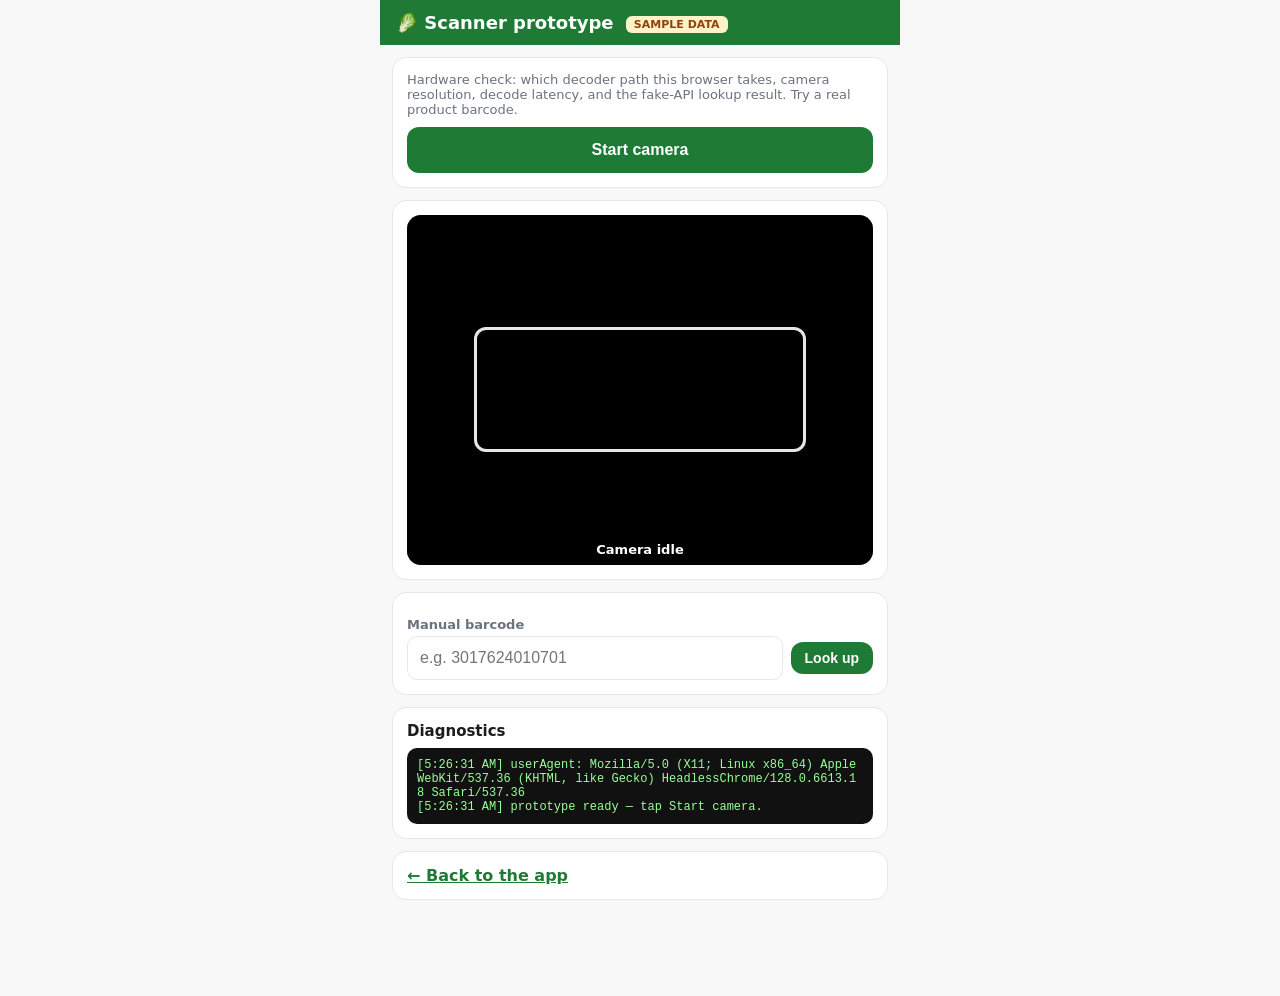
==== prototype/index.html @ d2eec7c8 "v0.1: barcode-first food tracker prototype (sample data) + scanner prototype" ====
<!DOCTYPE html>
<html lang="en">
<head>
<meta charset="utf-8">
<meta name="viewport" content="width=device-width, initial-scale=1, viewport-fit=cover">
<title>Scanner Prototype — Kohlrabi Food</title>
<meta name="theme-color" content="#1e7a34">
<link rel="icon" href="../icon.svg" type="image/svg+xml">
<link rel="stylesheet" href="../css/style.css">
</head>
<body>
<div class="app">
  <header class="topbar"><span>🥬 Scanner prototype <span class="sample-badge">SAMPLE DATA</span></span></header>
  <main>
    <div class="card">
      <div class="muted" style="margin-bottom:10px">
        Hardware check: which decoder path this browser takes, camera resolution,
        decode latency, and the fake-API lookup result. Try a real product barcode.
      </div>
      <button class="btn" id="start-btn">Start camera</button>
    </div>
    <div class="card">
      <div class="viewfinder-wrap">
        <video id="viewfinder" class="viewfinder" muted playsinline></video>
        <div class="scan-frame"></div>
        <div class="scan-status" id="scan-status">Camera idle</div>
      </div>
    </div>
    <div class="card">
      <label class="field">Manual barcode</label>
      <div class="row">
        <input type="tel" id="manual" inputmode="numeric" placeholder="e.g. 3017624010701">
        <button class="btn small" id="manual-btn" style="white-space:nowrap">Look up</button>
      </div>
    </div>
    <div id="result"></div>
    <div class="card">
      <h3>Diagnostics</h3>
      <div class="diag" id="diag"></div>
    </div>
    <div class="card">
      <a href="../" style="color:var(--green);font-weight:700">← Back to the app</a>
    </div>
  </main>
</div>
<script type="module" src="../js/prototype.js"></script>
</body>
</html>
---- css/style.css ----
/* Kohlrabi Food — shared styles. Mobile-first, no build step. */
:root {
  --green: #1e7a34;
  --green-dark: #145a26;
  --ink: #1c1c1e;
  --muted: #6b7280;
  --line: #e5e7eb;
  --bg: #f7f8f7;
  --card: #ffffff;
  --fiber: #7c3aed;
  --danger: #c0392b;
}
* { box-sizing: border-box; }
body {
  margin: 0;
  font-family: system-ui, -apple-system, "Segoe UI", sans-serif;
  background: var(--bg);
  color: var(--ink);
  -webkit-text-size-adjust: 100%;
}
.app { max-width: 520px; margin: 0 auto; min-height: 100dvh; display: flex; flex-direction: column; }
header.topbar {
  position: sticky; top: 0; z-index: 10;
  background: var(--green); color: #fff;
  padding: 12px 16px; font-weight: 700; font-size: 18px;
  display: flex; align-items: center; justify-content: space-between;
}
header.topbar .date-nav { display: flex; align-items: center; gap: 8px; font-size: 14px; font-weight: 600; }
header.topbar .date-nav button {
  background: rgba(255,255,255,.18); border: 0; color: #fff; border-radius: 8px;
  width: 30px; height: 30px; font-size: 16px; cursor: pointer;
}
main { flex: 1; padding: 12px 12px 84px; }
.tab { display: none; }
.tab.active { display: block; }

nav.tabs {
  position: fixed; bottom: 0; left: 0; right: 0; z-index: 10;
  background: var(--card); border-top: 1px solid var(--line);
  display: flex; max-width: 520px; margin: 0 auto;
}
nav.tabs button {
  flex: 1; border: 0; background: none; padding: 10px 0 14px; font-size: 12px;
  color: var(--muted); cursor: pointer; font-weight: 600;
}
nav.tabs button .ico { font-size: 22px; display: block; }
nav.tabs button.active { color: var(--green); }

.card {
  background: var(--card); border: 1px solid var(--line); border-radius: 14px;
  padding: 14px; margin-bottom: 12px;
}
.card h3 { margin: 0 0 8px; font-size: 15px; }
.muted { color: var(--muted); font-size: 13px; }

.btn {
  display: inline-block; border: 0; border-radius: 12px; cursor: pointer;
  background: var(--green); color: #fff; font-weight: 700; font-size: 16px;
  padding: 14px 18px; width: 100%;
}
.btn:active { background: var(--green-dark); }
.btn.secondary { background: #eef2ee; color: var(--green-dark); }
.btn.small { width: auto; padding: 8px 14px; font-size: 14px; }

.scan-hero { text-align: center; padding: 18px 14px; }
.scan-hero .big { font-size: 64px; }
.viewfinder-wrap { position: relative; border-radius: 14px; overflow: hidden; background: #000; }
video.viewfinder { width: 100%; display: block; aspect-ratio: 4/3; object-fit: cover; }
.scan-frame {
  position: absolute; inset: 0; pointer-events: none;
  display: flex; align-items: center; justify-content: center;
}
.scan-frame::before {
  content: ""; width: 70%; height: 34%;
  border: 3px solid rgba(255,255,255,.9); border-radius: 12px;
  box-shadow: 0 0 0 9999px rgba(0,0,0,.35);
}
.scan-status {
  position: absolute; left: 0; right: 0; bottom: 8px; text-align: center;
  color: #fff; font-size: 13px; font-weight: 600; text-shadow: 0 1px 3px #000;
}
.row { display: flex; gap: 8px; align-items: center; }
.row.between { justify-content: space-between; }
input[type=text], input[type=number], input[type=tel], select {
  width: 100%; font-size: 16px; padding: 12px; border: 1px solid var(--line);
  border-radius: 10px; background: #fff; color: var(--ink);
}
label.field { display: block; font-size: 13px; font-weight: 600; color: var(--muted); margin: 10px 0 4px; }

.entry { display: flex; justify-content: space-between; align-items: center; padding: 10px 2px; border-bottom: 1px solid var(--line); }
.entry:last-child { border-bottom: 0; }
.entry .name { font-weight: 600; font-size: 14px; }
.entry .amt { font-size: 12px; color: var(--muted); }
.entry .macros { font-size: 12px; color: var(--muted); text-align: right; white-space: nowrap; }
.entry .del { border: 0; background: none; color: var(--danger); font-size: 18px; cursor: pointer; padding: 4px 8px; }

.goalbar { margin: 8px 0; }
.goalbar .lbl { display: flex; justify-content: space-between; font-size: 13px; font-weight: 600; margin-bottom: 4px; }
.goalbar .lbl .fiber-tag { color: var(--fiber); }
.goalbar .track { height: 10px; background: #ececec; border-radius: 6px; overflow: hidden; }
.goalbar .fill { height: 100%; background: var(--green); border-radius: 6px; transition: width .2s; }
.goalbar .fill.fiber { background: var(--fiber); }
.goalbar.over .fill { background: var(--danger); }

.stepper { display: flex; align-items: center; gap: 12px; justify-content: center; margin: 12px 0; }
.stepper button {
  width: 44px; height: 44px; border-radius: 50%; border: 1px solid var(--line);
  background: #fff; font-size: 22px; cursor: pointer;
}
.stepper .val { font-size: 20px; font-weight: 700; min-width: 90px; text-align: center; }

.sheet-backdrop {
  position: fixed; inset: 0; background: rgba(0,0,0,.45); z-index: 20;
  display: flex; align-items: flex-end; justify-content: center;
}
.sheet {
  background: #fff; border-radius: 18px 18px 0 0; width: 100%; max-width: 520px;
  max-height: 88dvh; overflow-y: auto; padding: 18px 16px 28px;
}
.sheet h2 { margin: 0 0 2px; font-size: 18px; }
.sheet .brand { color: var(--muted); font-size: 13px; margin-bottom: 10px; }
.macro-grid { display: grid; grid-template-columns: repeat(5, 1fr); gap: 6px; margin: 12px 0; }
.macro-grid .m { background: var(--bg); border-radius: 10px; padding: 8px 4px; text-align: center; }
.macro-grid .m .v { font-weight: 800; font-size: 15px; }
.macro-grid .m .k { font-size: 10px; color: var(--muted); font-weight: 600; }
.macro-grid .m.fiber { outline: 2px solid var(--fiber); }
.macro-grid .m.fiber .k { color: var(--fiber); }
details.nutrients { margin-top: 8px; font-size: 13px; }
details.nutrients summary { cursor: pointer; font-weight: 600; color: var(--green-dark); padding: 6px 0; }
.nut-row { display: flex; justify-content: space-between; padding: 5px 0; border-bottom: 1px solid var(--line); }

.diag { font-family: ui-monospace, monospace; font-size: 12px; background: #111; color: #9f9; border-radius: 10px; padding: 10px; white-space: pre-wrap; word-break: break-all; }
.sample-badge {
  display: inline-block; background: #fef3c7; color: #92400e; font-size: 11px; font-weight: 700;
  border-radius: 6px; padding: 2px 8px; margin-left: 6px; vertical-align: middle;
}
.empty { text-align: center; color: var(--muted); padding: 28px 12px; font-size: 14px; }
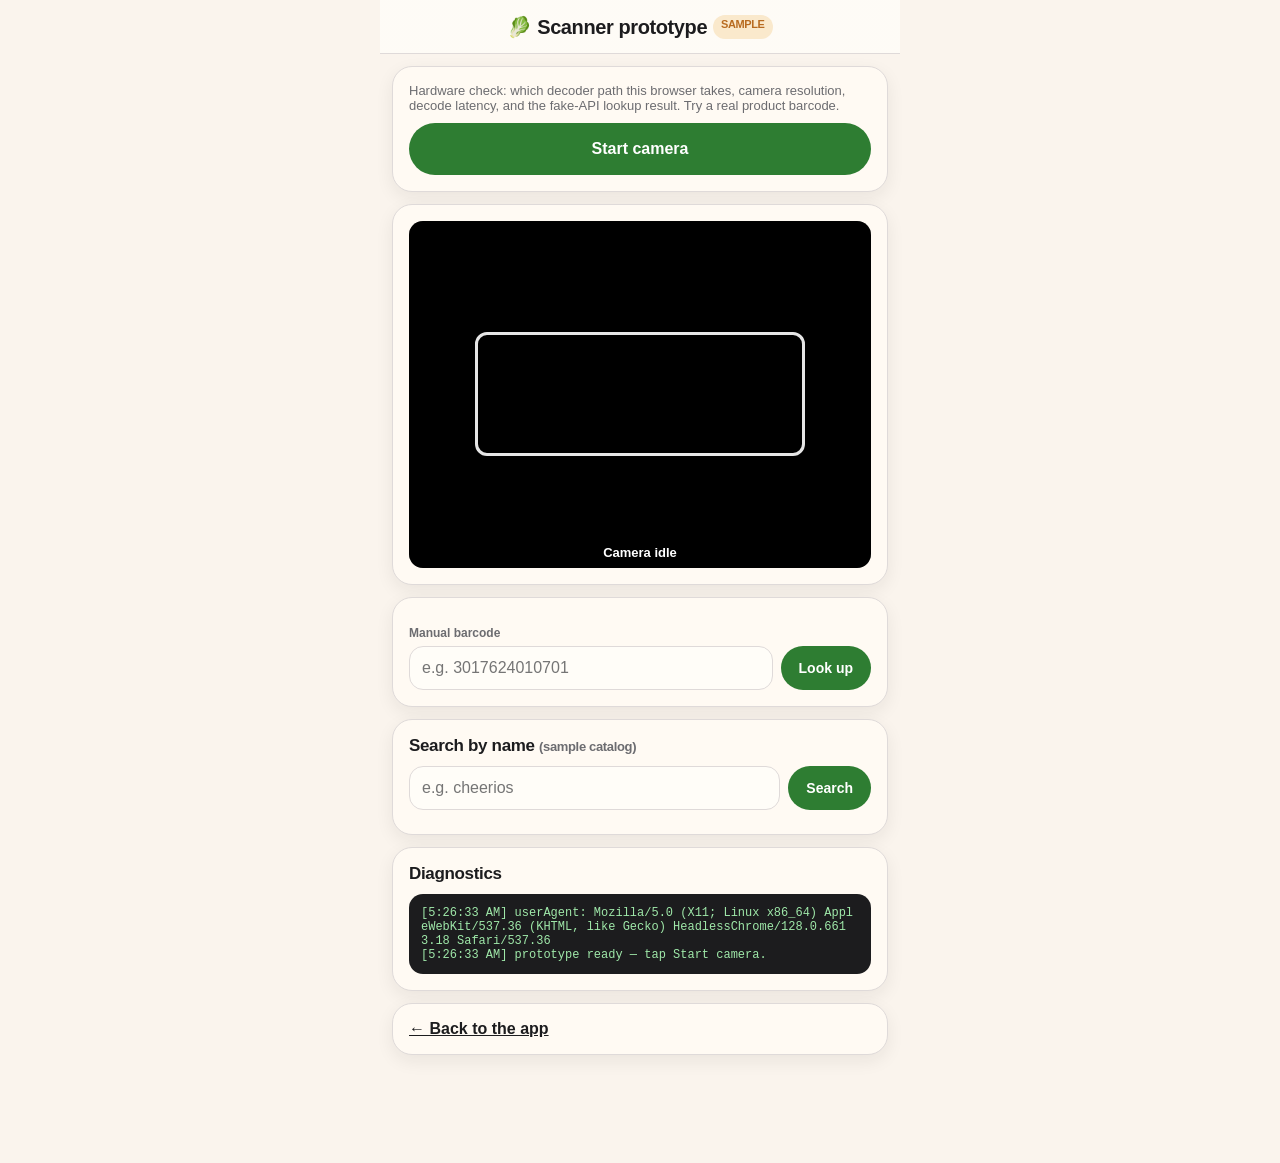
==== commit 28c05cf6: "v0.2: workout-app design language, prototype search, log date nav in-card" ====
--- a/prototype/index.html
+++ b/prototype/index.html
@@ -10,7 +10,7 @@
 </head>
 <body>
 <div class="app">
-  <header class="topbar"><span>🥬 Scanner prototype <span class="sample-badge">SAMPLE DATA</span></span></header>
+  <header class="topbar"><h1 class="title">🥬 Scanner prototype<span class="sample-badge">SAMPLE</span></h1></header>
   <main>
     <div class="card">
       <div class="muted" style="margin-bottom:10px">
@@ -33,6 +33,14 @@
         <button class="btn small" id="manual-btn" style="white-space:nowrap">Look up</button>
       </div>
     </div>
+    <div class="card">
+      <h3>Search by name <span class="muted">(sample catalog)</span></h3>
+      <div class="row">
+        <input type="text" id="p-search" placeholder="e.g. cheerios">
+        <button class="btn small" id="p-search-btn">Search</button>
+      </div>
+      <div id="p-search-results" style="margin-top:8px"></div>
+    </div>
     <div id="result"></div>
     <div class="card">
       <h3>Diagnostics</h3>
--- a/css/style.css
+++ b/css/style.css
@@ -1,75 +1,148 @@
-/* Kohlrabi Food — shared styles. Mobile-first, no build step. */
+/* Kohlrabi Food — exact design language of the Kohlrabi workout app.
+   Warm-paper light theme, pine accent, soft radii. No build step. */
 :root {
-  --green: #1e7a34;
-  --green-dark: #145a26;
+  --bg: #faf4ed;
+  --surface: #fffaf3;
+  --surface-2: #f2e9e1;
+  --surface-raised: #fffdf8;
   --ink: #1c1c1e;
-  --muted: #6b7280;
-  --line: #e5e7eb;
-  --bg: #f7f8f7;
-  --card: #ffffff;
-  --fiber: #7c3aed;
-  --danger: #c0392b;
+  --ink-strong: #000000;
+  --muted: #6c6c70;
+  --subtle: #8e8e93;
+  --line: #dfdad9;
+  --line-strong: #cecacd;
+  --accent: #2e7d32;
+  --accent-hover: #256429;
+  --accent-soft: #ddefdc;
+  --iris: #7c6cf0;
+  --iris-soft: #e6e2fd;
+  --danger: #d92d20;
+  --danger-soft: #fbe3e1;
+  --warning: #b86b20;
+  --gold-soft: #fae9cc;
+  --on-accent: #ffffff;
+  --focus-ring: rgba(46,125,50,.22);
+  --shadow-color: rgba(28,28,30,.10);
+  --shadow-soft-color: rgba(28,28,30,.07);
+  --backdrop: rgba(0,0,0,.32);
+  --nav-bg: rgba(255,253,248,.82);
+  --shadow: 0 14px 34px var(--shadow-color);
+  --shadow-soft: 0 6px 18px var(--shadow-soft-color);
+  --radius-sm: 14px;
+  --radius-md: 20px;
+  --radius-lg: 22px;
+  --font-sans: -apple-system, BlinkMacSystemFont, "Segoe UI", Roboto, "Helvetica Neue", Arial, sans-serif;
 }
 * { box-sizing: border-box; }
+html, body { margin: 0; padding: 0; }
 body {
-  margin: 0;
-  font-family: system-ui, -apple-system, "Segoe UI", sans-serif;
+  font-family: var(--font-sans);
   background: var(--bg);
   color: var(--ink);
   -webkit-text-size-adjust: 100%;
 }
-.app { max-width: 520px; margin: 0 auto; min-height: 100dvh; display: flex; flex-direction: column; }
+.app { max-width: 520px; margin: 0 auto; min-height: 100dvh; }
+
+/* ===== Top bar (fixed, translucent, iOS-26-safe) ===== */
 header.topbar {
-  position: sticky; top: 0; z-index: 10;
-  background: var(--green); color: #fff;
-  padding: 12px 16px; font-weight: 700; font-size: 18px;
-  display: flex; align-items: center; justify-content: space-between;
-}
-header.topbar .date-nav { display: flex; align-items: center; gap: 8px; font-size: 14px; font-weight: 600; }
+  position: fixed; top: 0; left: 0; right: 0; z-index: 30;
+  max-width: 520px; margin: 0 auto;
+  height: calc(54px + env(safe-area-inset-top));
+  padding: env(safe-area-inset-top) 4px 0;
+  display: grid; grid-template-columns: auto minmax(0,1fr) auto; align-items: center;
+  border-bottom: 1px solid var(--line);
+  background-color: var(--bg);
+  background-image: linear-gradient(var(--nav-bg), var(--nav-bg));
+  -webkit-backdrop-filter: blur(20px) saturate(1.6);
+  backdrop-filter: blur(20px) saturate(1.6);
+}
+header.topbar .title {
+  position: absolute; left: 0; right: 0; top: env(safe-area-inset-top); bottom: 0;
+  display: flex; align-items: center; justify-content: center;
+  margin: 0; padding: 0 56px;
+  font-size: 20px; font-weight: 750; letter-spacing: -.02em;
+  white-space: nowrap; overflow: hidden; text-overflow: ellipsis; pointer-events: none;
+}
+header.topbar .date-nav { grid-column: 3; display: flex; align-items: center; gap: 2px; padding-right: 4px; }
 header.topbar .date-nav button {
-  background: rgba(255,255,255,.18); border: 0; color: #fff; border-radius: 8px;
-  width: 30px; height: 30px; font-size: 16px; cursor: pointer;
-}
-main { flex: 1; padding: 12px 12px 84px; }
+  display: grid; place-items: center; width: 44px; height: 44px;
+  border: 0; border-radius: 12px; background: transparent; color: var(--ink);
+  font-size: 22px; cursor: pointer;
+}
+header.topbar .date-nav #date-label { font-size: 13px; font-weight: 700; color: var(--muted); white-space: nowrap; }
+
+/* ===== Bottom nav (fixed, translucent) ===== */
+nav.tabs {
+  position: fixed; left: 0; right: 0; bottom: 0; z-index: 20;
+  max-width: 520px; margin: 0 auto;
+  display: grid; grid-template-columns: repeat(3, 1fr);
+  padding: 6px 8px calc(6px + env(safe-area-inset-bottom));
+  border-top: 1px solid var(--line);
+  background-color: var(--bg);
+  background-image: linear-gradient(var(--nav-bg), var(--nav-bg));
+  -webkit-backdrop-filter: blur(20px) saturate(1.6);
+  backdrop-filter: blur(20px) saturate(1.6);
+}
+nav.tabs button {
+  border: 0; background: none; padding: 6px 0; cursor: pointer;
+  color: var(--muted); font-size: 11px; font-weight: 700;
+  display: flex; flex-direction: column; align-items: center; gap: 2px;
+}
+nav.tabs button .ico { font-size: 22px; }
+nav.tabs button.active { color: var(--accent); }
+
+main { padding: calc(54px + env(safe-area-inset-top) + 12px) 12px calc(96px + env(safe-area-inset-bottom)); }
 .tab { display: none; }
 .tab.active { display: block; }
 
-nav.tabs {
-  position: fixed; bottom: 0; left: 0; right: 0; z-index: 10;
-  background: var(--card); border-top: 1px solid var(--line);
-  display: flex; max-width: 520px; margin: 0 auto;
-}
-nav.tabs button {
-  flex: 1; border: 0; background: none; padding: 10px 0 14px; font-size: 12px;
-  color: var(--muted); cursor: pointer; font-weight: 600;
-}
-nav.tabs button .ico { font-size: 22px; display: block; }
-nav.tabs button.active { color: var(--green); }
-
+/* ===== Cards ===== */
 .card {
-  background: var(--card); border: 1px solid var(--line); border-radius: 14px;
-  padding: 14px; margin-bottom: 12px;
-}
-.card h3 { margin: 0 0 8px; font-size: 15px; }
+  background: var(--surface);
+  border: 1px solid var(--line);
+  border-radius: var(--radius-md);
+  box-shadow: var(--shadow-soft);
+  padding: 16px;
+  margin-bottom: 12px;
+}
+.card h3 { margin: 0 0 10px; font-size: 17px; font-weight: 700; letter-spacing: -.02em; }
 .muted { color: var(--muted); font-size: 13px; }
 
+/* ===== Buttons ===== */
 .btn {
-  display: inline-block; border: 0; border-radius: 12px; cursor: pointer;
-  background: var(--green); color: #fff; font-weight: 700; font-size: 16px;
-  padding: 14px 18px; width: 100%;
-}
-.btn:active { background: var(--green-dark); }
-.btn.secondary { background: #eef2ee; color: var(--green-dark); }
-.btn.small { width: auto; padding: 8px 14px; font-size: 14px; }
-
-.scan-hero { text-align: center; padding: 18px 14px; }
-.scan-hero .big { font-size: 64px; }
-.viewfinder-wrap { position: relative; border-radius: 14px; overflow: hidden; background: #000; }
+  display: inline-block; width: 100%;
+  min-height: 52px; padding: 0 22px;
+  border: 0; border-radius: 999px;
+  background: var(--accent); color: var(--on-accent);
+  font-family: var(--font-sans); font-size: 16px; font-weight: 700;
+  cursor: pointer;
+}
+.btn:active { background: var(--accent-hover); }
+.btn.secondary {
+  background: var(--surface); color: var(--ink);
+  border: 1px solid var(--line-strong);
+}
+.btn.secondary:active { background: var(--surface-2); }
+.btn.small { width: auto; min-height: 44px; padding: 0 18px; font-size: 14px; white-space: nowrap; }
+
+/* ===== Forms ===== */
+label.field { display: block; color: var(--muted); font-size: 12px; font-weight: 700; margin: 12px 0 6px; }
+input[type=text], input[type=number], input[type=tel], select {
+  width: 100%; min-height: 44px; padding: 0 12px;
+  font-size: 16px; font-family: var(--font-sans); color: var(--ink);
+  border: 1px solid var(--line); border-radius: var(--radius-sm);
+  background: var(--surface-raised); outline: none;
+}
+input:focus, select:focus { border-color: var(--accent); box-shadow: 0 0 0 3px var(--focus-ring); }
+.row { display: flex; gap: 8px; align-items: center; }
+.row.between { justify-content: space-between; }
+
+/* ===== Scan ===== */
+.scan-hero { text-align: center; }
+.scan-hero .big { font-size: 56px; }
+.scan-hero h3 { margin: 6px 0 4px; }
+.viewfinder-wrap { position: relative; border-radius: var(--radius-sm); overflow: hidden; background: #000; }
 video.viewfinder { width: 100%; display: block; aspect-ratio: 4/3; object-fit: cover; }
-.scan-frame {
-  position: absolute; inset: 0; pointer-events: none;
-  display: flex; align-items: center; justify-content: center;
-}
+.scan-frame { position: absolute; inset: 0; pointer-events: none; display: flex; align-items: center; justify-content: center; }
 .scan-frame::before {
   content: ""; width: 70%; height: 34%;
   border: 3px solid rgba(255,255,255,.9); border-radius: 12px;
@@ -79,59 +152,70 @@
   position: absolute; left: 0; right: 0; bottom: 8px; text-align: center;
   color: #fff; font-size: 13px; font-weight: 600; text-shadow: 0 1px 3px #000;
 }
-.row { display: flex; gap: 8px; align-items: center; }
-.row.between { justify-content: space-between; }
-input[type=text], input[type=number], input[type=tel], select {
-  width: 100%; font-size: 16px; padding: 12px; border: 1px solid var(--line);
-  border-radius: 10px; background: #fff; color: var(--ink);
-}
-label.field { display: block; font-size: 13px; font-weight: 600; color: var(--muted); margin: 10px 0 4px; }
-
+
+/* ===== Log ===== */
 .entry { display: flex; justify-content: space-between; align-items: center; padding: 10px 2px; border-bottom: 1px solid var(--line); }
 .entry:last-child { border-bottom: 0; }
-.entry .name { font-weight: 600; font-size: 14px; }
-.entry .amt { font-size: 12px; color: var(--muted); }
-.entry .macros { font-size: 12px; color: var(--muted); text-align: right; white-space: nowrap; }
-.entry .del { border: 0; background: none; color: var(--danger); font-size: 18px; cursor: pointer; padding: 4px 8px; }
-
-.goalbar { margin: 8px 0; }
-.goalbar .lbl { display: flex; justify-content: space-between; font-size: 13px; font-weight: 600; margin-bottom: 4px; }
-.goalbar .lbl .fiber-tag { color: var(--fiber); }
-.goalbar .track { height: 10px; background: #ececec; border-radius: 6px; overflow: hidden; }
-.goalbar .fill { height: 100%; background: var(--green); border-radius: 6px; transition: width .2s; }
-.goalbar .fill.fiber { background: var(--fiber); }
+.entry .name { font-weight: 700; font-size: 14px; letter-spacing: -.01em; }
+.entry .amt { font-size: 12px; color: var(--muted); margin-top: 2px; }
+.entry .macros { font-size: 12px; color: var(--muted); text-align: right; white-space: nowrap; line-height: 1.5; }
+.entry .del {
+  border: 0; background: none; color: var(--danger);
+  font-size: 20px; cursor: pointer; padding: 4px 8px; min-width: 44px; min-height: 44px;
+}
+.goalbar { margin: 10px 0; }
+.goalbar .lbl { display: flex; justify-content: space-between; font-size: 13px; font-weight: 700; margin-bottom: 5px; }
+.goalbar .lbl .fiber-tag { color: var(--iris); }
+.goalbar .track { height: 10px; background: var(--surface-2); border-radius: 6px; overflow: hidden; }
+.goalbar .fill { height: 100%; background: var(--accent); border-radius: 6px; transition: width .2s; }
+.goalbar .fill.fiber { background: var(--iris); }
 .goalbar.over .fill { background: var(--danger); }
 
-.stepper { display: flex; align-items: center; gap: 12px; justify-content: center; margin: 12px 0; }
-.stepper button {
-  width: 44px; height: 44px; border-radius: 50%; border: 1px solid var(--line);
-  background: #fff; font-size: 22px; cursor: pointer;
-}
-.stepper .val { font-size: 20px; font-weight: 700; min-width: 90px; text-align: center; }
-
+/* ===== Product sheet (bottom sheet dialog) ===== */
 .sheet-backdrop {
-  position: fixed; inset: 0; background: rgba(0,0,0,.45); z-index: 20;
+  position: fixed; inset: 0; z-index: 40;
+  background: var(--backdrop);
   display: flex; align-items: flex-end; justify-content: center;
 }
 .sheet {
-  background: #fff; border-radius: 18px 18px 0 0; width: 100%; max-width: 520px;
-  max-height: 88dvh; overflow-y: auto; padding: 18px 16px 28px;
-}
-.sheet h2 { margin: 0 0 2px; font-size: 18px; }
+  background: var(--surface); color: var(--ink);
+  border-radius: var(--radius-lg) var(--radius-lg) 0 0;
+  width: 100%; max-width: 520px; max-height: 88dvh; overflow-y: auto;
+  padding: 20px 18px calc(28px + env(safe-area-inset-bottom));
+  box-shadow: 0 24px 70px var(--focus-ring);
+}
+.sheet h2 { margin: 0 0 4px; font-size: 22px; font-weight: 700; letter-spacing: -.02em; }
 .sheet .brand { color: var(--muted); font-size: 13px; margin-bottom: 10px; }
 .macro-grid { display: grid; grid-template-columns: repeat(5, 1fr); gap: 6px; margin: 12px 0; }
-.macro-grid .m { background: var(--bg); border-radius: 10px; padding: 8px 4px; text-align: center; }
-.macro-grid .m .v { font-weight: 800; font-size: 15px; }
-.macro-grid .m .k { font-size: 10px; color: var(--muted); font-weight: 600; }
-.macro-grid .m.fiber { outline: 2px solid var(--fiber); }
-.macro-grid .m.fiber .k { color: var(--fiber); }
-details.nutrients { margin-top: 8px; font-size: 13px; }
-details.nutrients summary { cursor: pointer; font-weight: 600; color: var(--green-dark); padding: 6px 0; }
-.nut-row { display: flex; justify-content: space-between; padding: 5px 0; border-bottom: 1px solid var(--line); }
-
-.diag { font-family: ui-monospace, monospace; font-size: 12px; background: #111; color: #9f9; border-radius: 10px; padding: 10px; white-space: pre-wrap; word-break: break-all; }
+.macro-grid .m { background: var(--surface-2); border-radius: var(--radius-sm); padding: 9px 4px; text-align: center; }
+.macro-grid .m .v { font-weight: 800; font-size: 15px; letter-spacing: -.01em; }
+.macro-grid .m .k { font-size: 10px; color: var(--muted); font-weight: 700; margin-top: 2px; }
+.macro-grid .m.fiber { outline: 2px solid var(--iris); background: var(--iris-soft); }
+.macro-grid .m.fiber .k { color: var(--iris); }
+.stepper { display: flex; align-items: center; gap: 14px; justify-content: center; margin: 14px 0; }
+.stepper button {
+  width: 44px; height: 44px; border-radius: 50%;
+  border: 1px solid var(--line-strong); background: var(--surface);
+  color: var(--ink); font-size: 22px; cursor: pointer;
+}
+.stepper .val { font-size: 19px; font-weight: 800; min-width: 96px; text-align: center; letter-spacing: -.01em; }
+details.nutrients { margin-top: 10px; font-size: 13px; }
+details.nutrients summary { cursor: pointer; font-weight: 700; color: var(--accent); padding: 8px 0; }
+.nut-row { display: flex; justify-content: space-between; padding: 6px 0; border-bottom: 1px solid var(--line); }
+
+/* ===== Tags / badges ===== */
 .sample-badge {
-  display: inline-block; background: #fef3c7; color: #92400e; font-size: 11px; font-weight: 700;
-  border-radius: 6px; padding: 2px 8px; margin-left: 6px; vertical-align: middle;
-}
-.empty { text-align: center; color: var(--muted); padding: 28px 12px; font-size: 14px; }
+  display: inline-block; min-height: 24px; padding: 3px 8px; border-radius: 999px;
+  background: var(--gold-soft); color: var(--warning);
+  font-size: 11px; font-weight: 700; vertical-align: middle; margin-left: 6px;
+}
+.empty { padding: 40px 20px; text-align: center; color: var(--muted); font-size: 14px; }
+.empty strong { display: block; color: var(--ink); font-size: 20px; font-weight: 700; margin-bottom: 8px; letter-spacing: -.02em; }
+
+/* ===== Prototype diagnostics ===== */
+.diag {
+  font-family: ui-monospace, SFMono-Regular, monospace; font-size: 12px;
+  background: #1c1c1e; color: #9fe8a9; border-radius: var(--radius-sm);
+  padding: 12px; white-space: pre-wrap; word-break: break-all;
+  max-height: 260px; overflow-y: auto;
+}
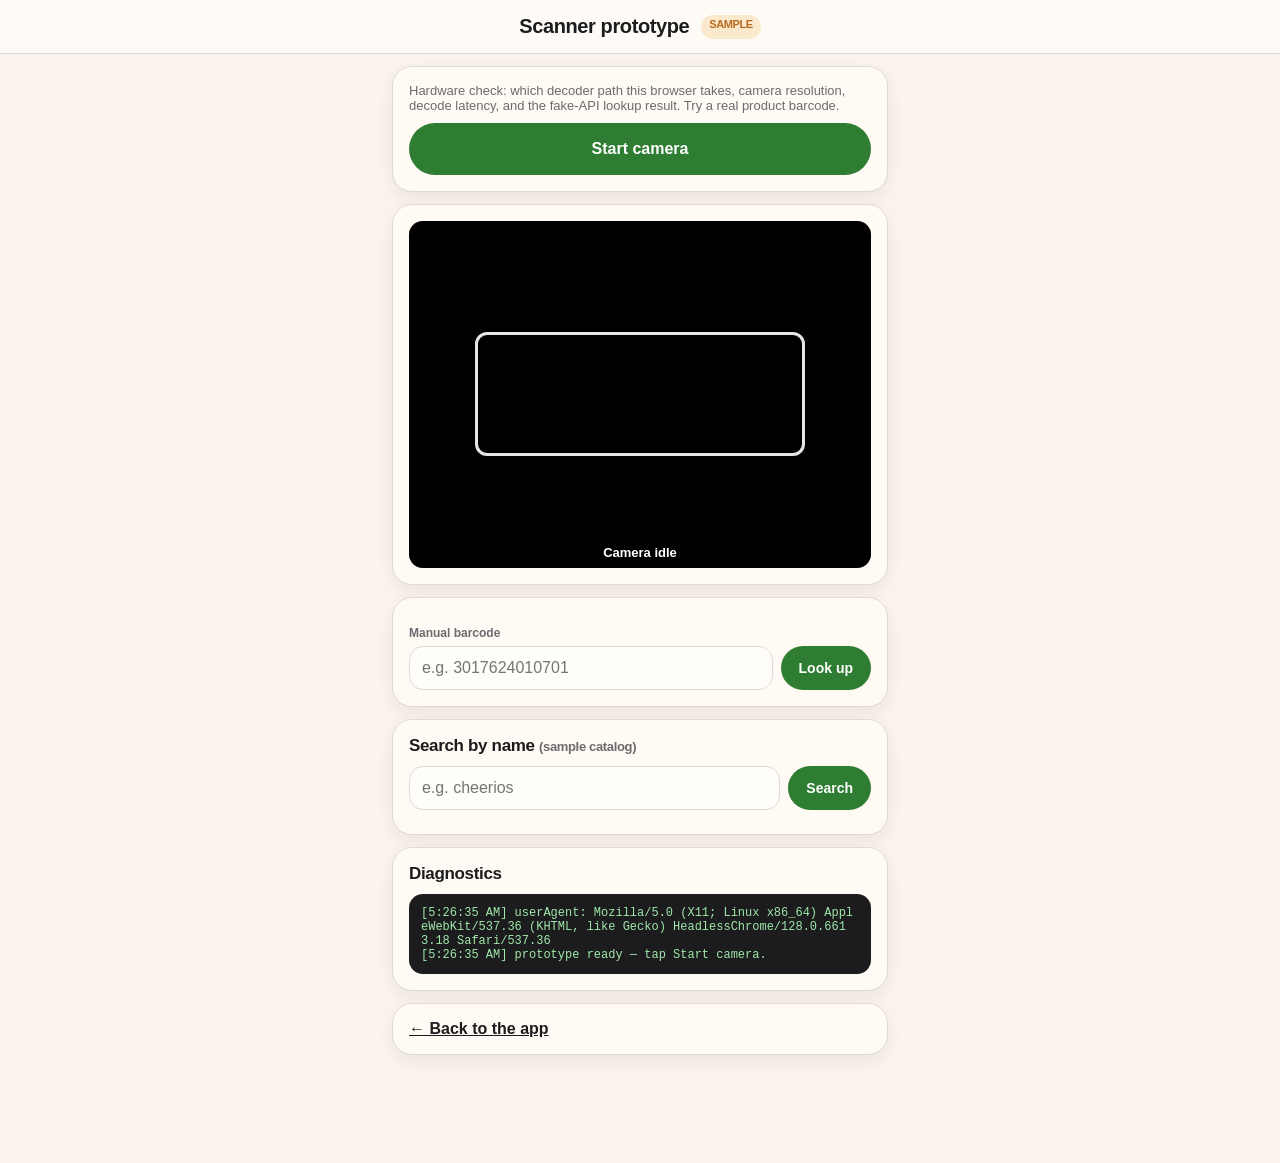
==== commit d33d42a6: "v0.4: SVG icons, desktop layout, quick-add on log, weight tracking, Settings tab, 3500kcal/lb calori" ====
--- a/prototype/index.html
+++ b/prototype/index.html
@@ -10,7 +10,7 @@
 </head>
 <body>
 <div class="app">
-  <header class="topbar"><h1 class="title">🥬 Scanner prototype<span class="sample-badge">SAMPLE</span></h1></header>
+  <header class="topbar"><h1 class="title">Scanner prototype<span class="sample-badge">SAMPLE</span></h1></header>
   <main>
     <div class="card">
       <div class="muted" style="margin-bottom:10px">
--- a/css/style.css
+++ b/css/style.css
@@ -75,7 +75,7 @@
 nav.tabs {
   position: fixed; left: 0; right: 0; bottom: 0; z-index: 20;
   max-width: 520px; margin: 0 auto;
-  display: grid; grid-template-columns: repeat(3, 1fr);
+  display: grid; grid-template-columns: repeat(4, 1fr);
   padding: 6px 8px calc(6px + env(safe-area-inset-bottom));
   border-top: 1px solid var(--line);
   background-color: var(--bg);
@@ -89,7 +89,11 @@
   display: flex; flex-direction: column; align-items: center; gap: 2px;
 }
 nav.tabs button .ico { font-size: 22px; }
+nav.tabs button svg { width: 24px; height: 24px; }
 nav.tabs button.active { color: var(--accent); }
+header.topbar .title svg.leaf { width: 22px; height: 22px; color: var(--accent); flex: none; }
+header.topbar .title { gap: 6px; }
+.scan-hero .hero-ico { width: 56px; height: 56px; color: var(--accent); }
 
 main { padding: calc(54px + env(safe-area-inset-top) + 12px) 12px calc(96px + env(safe-area-inset-bottom)); }
 .tab { display: none; }
@@ -126,7 +130,7 @@
 
 /* ===== Forms ===== */
 label.field { display: block; color: var(--muted); font-size: 12px; font-weight: 700; margin: 12px 0 6px; }
-input[type=text], input[type=number], input[type=tel], select {
+input[type=text], input[type=number], input[type=tel], input[type=date], select {
   width: 100%; min-height: 44px; padding: 0 12px;
   font-size: 16px; font-family: var(--font-sans); color: var(--ink);
   border: 1px solid var(--line); border-radius: var(--radius-sm);
@@ -219,3 +223,63 @@
   padding: 12px; white-space: pre-wrap; word-break: break-all;
   max-height: 260px; overflow-y: auto;
 }
+
+/* ===== FAB (Log: add food) ===== */
+.fab {
+  position: fixed; z-index: 15;
+  right: 16px; bottom: calc(96px + env(safe-area-inset-bottom));
+  width: 56px; height: 56px; border-radius: 50%; border: 0;
+  background: var(--accent); color: #fff; font-size: 30px; line-height: 1;
+  box-shadow: var(--shadow); cursor: pointer;
+  display: grid; place-items: center;
+  font-family: var(--font-sans);
+}
+.fab:active { background: var(--accent-hover); }
+.fab[hidden] { display: none; }
+
+/* ===== Stats: period tabs, week strip, bars (workout-app language) ===== */
+.period-tabs { display: flex; gap: 8px; }
+.period-tab {
+  min-height: 44px; padding: 0 18px;
+  border: 1px solid var(--line); border-radius: 999px;
+  background: var(--surface); color: var(--muted);
+  font-size: 13px; font-weight: 750; cursor: pointer;
+  font-family: var(--font-sans);
+  transition: transform .15s ease;
+}
+.period-tab:active { transform: scale(.96); }
+.period-tab[aria-pressed="true"] { border-color: var(--accent); background: var(--accent-soft); color: var(--accent); }
+.week-nav { display: flex; align-items: center; justify-content: space-between; margin-bottom: 8px; }
+.week-strip { display: grid; grid-template-columns: repeat(7, minmax(0,1fr)); gap: 6px; }
+.day-chip {
+  min-width: 0; padding: 8px 2px;
+  border: 1px solid var(--line); border-radius: 18px;
+  background: var(--surface); text-align: center; cursor: pointer;
+  font-family: var(--font-sans);
+  transition: transform .15s ease;
+}
+.day-chip:active { transform: scale(.96); }
+.day-chip span, .day-chip strong { display: block; }
+.day-chip span { color: var(--muted); font-size: 10px; font-weight: 750; text-transform: uppercase; }
+.day-chip strong { margin-top: 2px; font-size: 14px; color: var(--ink); }
+.day-chip em { display: block; font-style: normal; font-size: 9px; color: var(--muted); margin-top: 2px; min-height: 11px; }
+.day-chip.today { border-color: var(--accent); box-shadow: inset 0 0 0 1px var(--accent); }
+.day-chip.has-log strong { color: var(--accent); }
+.day-chip.selected { background: var(--accent-soft); border-color: var(--accent); }
+.bars { position: relative; display: flex; gap: 6px; height: 110px; }
+.bar-col { flex: 1; display: flex; align-items: flex-end; cursor: pointer; }
+.bar { width: 100%; background: var(--accent); border-radius: 6px 6px 0 0; min-height: 3px; }
+.bar.over { background: var(--danger); }
+.bar-col.selected .bar { outline: 2px solid var(--ink); outline-offset: 1px; }
+.goal-line { position: absolute; left: 0; right: 0; border-top: 2px dashed var(--subtle); pointer-events: none; }
+.bar-labels { display: flex; gap: 6px; margin-top: 4px; }
+.bar-labels span { flex: 1; text-align: center; font-size: 10px; color: var(--muted); font-weight: 700; }
+
+/* ===== Desktop: chrome spans full width, content stays a column ===== */
+@media (min-width: 720px) {
+  header.topbar, nav.tabs { max-width: none; }
+  main { max-width: 600px; }
+  .sheet-backdrop { align-items: center; padding: 24px; }
+  .sheet { border-radius: var(--radius-lg); max-height: calc(100dvh - 48px); }
+  .fab { right: 24px; }
+}
